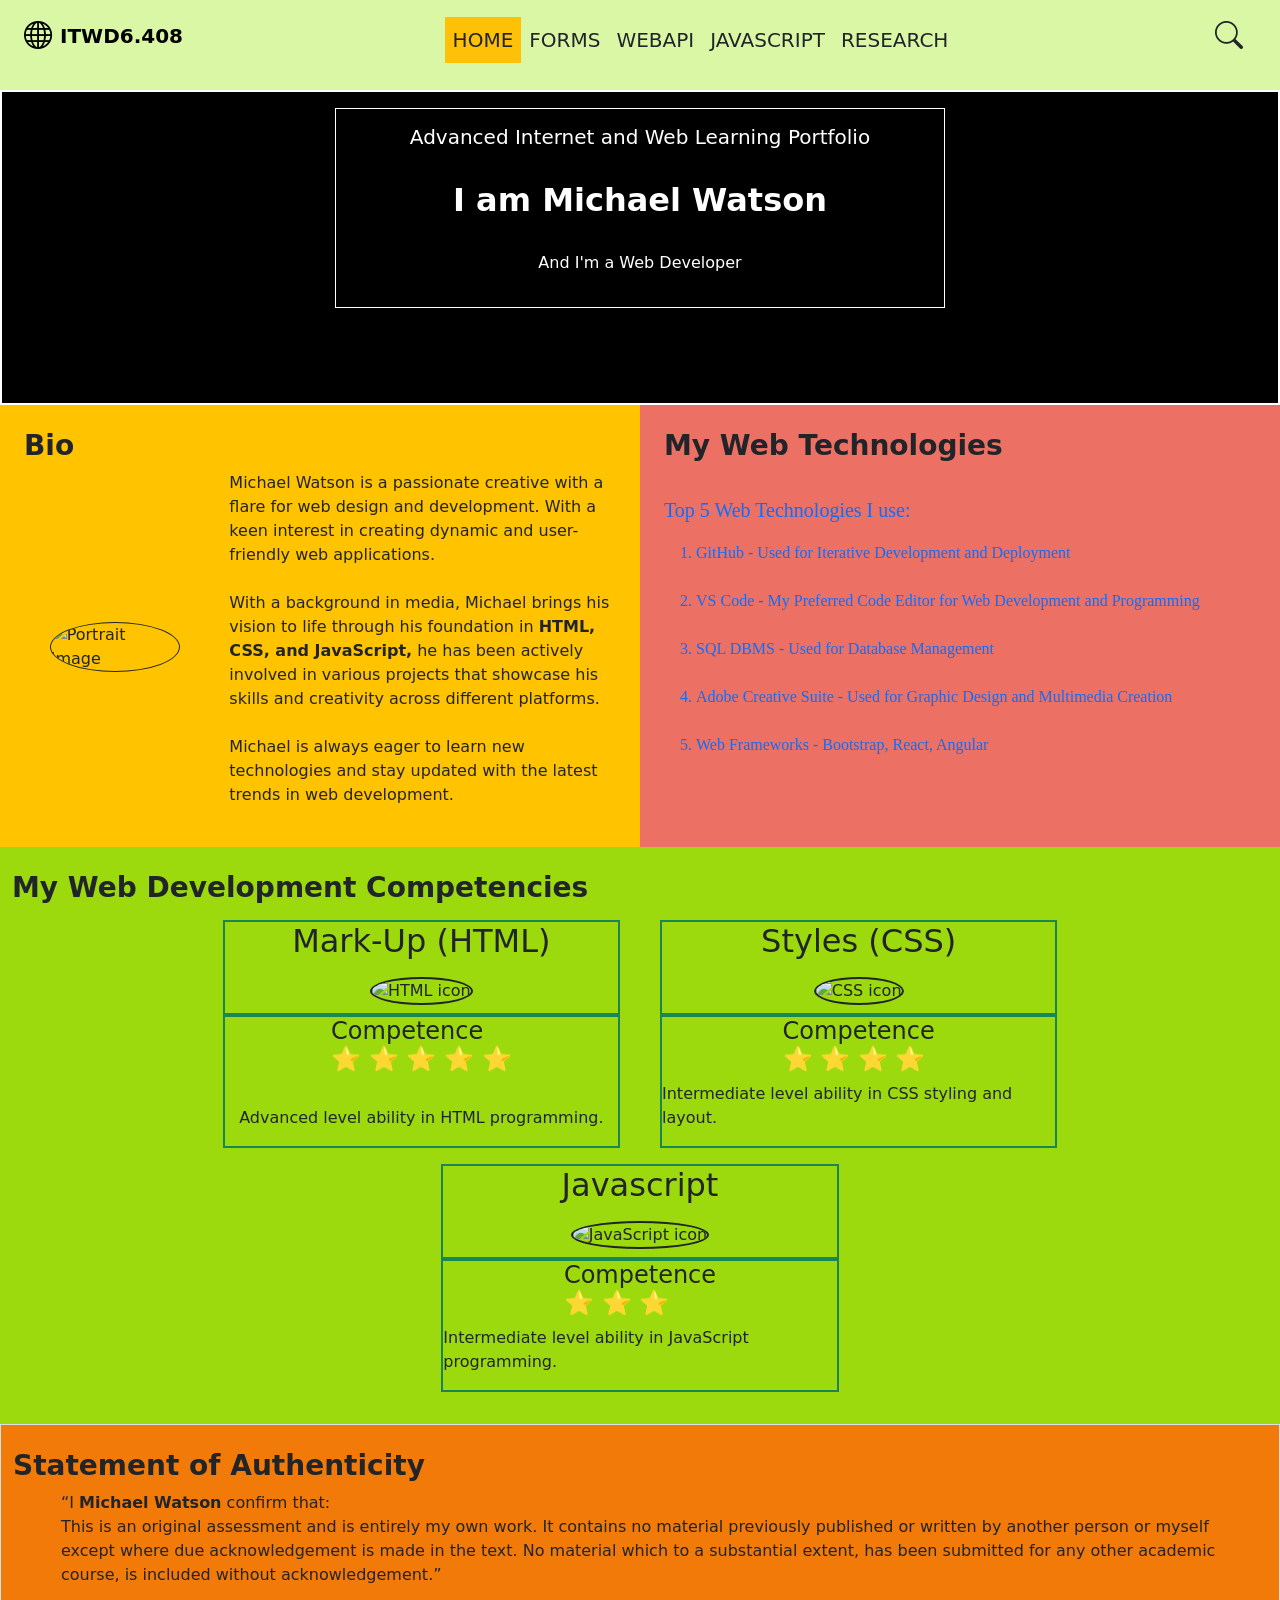
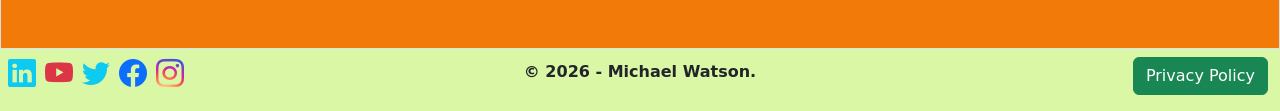
==== index.html @ 825d8295 "Add files via upload" ====
<!DOCTYPE html>
<html lang="en">

<!--Website Configuration-->
<head>
    <meta charset="UTF-8">
    <meta name="viewport" content="width=device-width, initial-scale=1.0">
    <title>Home</title>

    <!--Insert/Embed Bootstrap CSS-->
    <link href="https://cdn.jsdelivr.net/npm/bootstrap@5.3.8/dist/css/bootstrap.min.css" rel="stylesheet" integrity="sha384-sRIl4kxILFvY47J16cr9ZwB07vP4J8+LH7qKQnuqkuIAvNWLzeN8tE5YBujZqJLB" crossorigin="anonymous">
    <link rel="stylesheet" href="https://cdn.jsdelivr.net/npm/bootstrap-icons@1.13.1/font/bootstrap-icons.min.css">
    <link rel="stylesheet" href="style.css">

    <style>
        /* Colour Variables*/
        :root {
            --navbar-color: #DAF7A6;
            --showcase-color: #000000;
            --bio-color: #FFC300;
            --webtech-color: #EC7063;
            --competence-color: #9CDA0D;
            --statement-color: #F27A09;
        }
    </style>
</head>

<!--Visible Webpage-->
<body>

    <!--Search Functionality Field-->
    <div class="collapse" id="collapseExample">
        <div class="card card-body">
            <form class="d-flex" role="search" onsubmit="return false;">
                <input class="form-control me-2" type="search" id="siteSearchInput" placeholder="Search" aria-label="Search"/>
                <button class="btn btn-outline-success" type="submit">Search</button>
            </form>
            <div id="siteSearchResults" class="mt-2"></div>
        </div>
    </div>

    <!--Navbar-->
    <header class="container-fluid" style="background-color: var(--navbar-color); height: 10vh;">
        <nav class="navbar navbar-expand-lg" style="z-index: 1;">
            <div class="container-fluid">

            <!--Brand-->
            <a class="navbar-brand d-flex align-items-center gap-2" href="index.html">
                <span class="bi bi-globe fs-3"></span><strong>ITWD6.408</strong>
            </a>

            <!--Mobile Search + Hamburger-->
            <div class="d-flex align-items-center d-lg-none">
                <button class="btn" data-bs-toggle="collapse" data-bs-target="#collapseExample" 
                        aria-expanded="false" aria-controls="collapseExample">
                    <span class="bi bi-search fs-3"></span>
                </button>

                <button class="navbar-toggler" type="button" data-bs-toggle="collapse"
                        data-bs-target="#navbarNav" aria-controls="navbarNav"
                        aria-expanded="false" aria-label="Toggle navigation">
                    <span class="navbar-toggler-icon"></span>
                </button>
            </div>

            <!--Nav Links-->
            <div class="collapse navbar-collapse d-lg-flex justify-content-center" id="navbarNav">
                <ul class="navbar-nav float-end fs-5 mt-2" style="background-color: var(--navbar-color);">
                    <li class="nav-item"><a class="nav-link active bg-warning p-2 link-dark link-opacity-75-hover" aria-current="page" href="index.html">HOME</a></li>
                    <li class="nav-item"><a class="nav-link p-2 link-dark link-opacity-75-hover" href="form.html">FORMS</a></li>
                    <li class="nav-item"><a class="nav-link p-2 link-dark link-opacity-75-hover" href="webapi.html">WEBAPI</a></li>
                    <li class="nav-item"><a class="nav-link p-2 link-dark link-opacity-75-hover" href="javascript.html">JAVASCRIPT</a></li>
                    <li class="nav-item"><a class="nav-link p-2 link-dark link-opacity-75-hover" href="research.html">RESEARCH</a></li>
                </ul>
            </div>

            <!--Search Icon LG device-->
            <button class="btn d-none d-lg-inline align-end" data-bs-toggle="collapse"
                    data-bs-target="#collapseExample" aria-expanded="false" aria-controls="collapseExample">
                <span class="bi bi-search fs-3"></span>
            </button>
            </div>
        </nav>
    </header>


<!--Main Area Here-->
<main style="min-height: 85vh;">
        
    <!--Showcase Section-->
    <section id="showcase" class="contain-fluid border border-white border-2" style="min-height: 35vh; background-color: var(--showcase-color); position: relative; overflow: hidden;">

        <!-- Blurred Background Image -->
        <div class="showcase-bg container-fluid align-items-center justify-content-center"></div>

        <!-- Foreground Content -->
        <div class="container-fluid position-relative d-flex align-items-center justify-content-center h-100" style="z-index: 0;">
            <div class="row justify-content-center w-100 m-3">
                <div class="col-md-8 col-lg-6 text-center text-white border border-white p-3" style="background-color: rgba(0, 0, 0, 0.5);">
                    <h5>Advanced Internet and Web Learning Portfolio</h5><br>
                    <h2 class="fw-bold">
                        I am Michael Watson
                    </h2><br>
                    <p>And I'm a Web Developer</p>
                </div>
            </div>
        </div>
    </section>

    <!--Bio Section-->
    <section id="bio" class="container-fluid" style="min-height: 20vh; background-color: var(--bio-color);">
        <div class="row">
            <div class="col-12 col-md-6 d-flex justify-content-center p-4" style="background-color: var(--bio-color);">
                <div class="row">
                    <h3><strong>Bio</strong></h3>
                        <div class="col-6 col-sm-4 col-md-4 col-lg-3 mx-auto d-flex justify-content-center align-items-center mb-3 mb-md-0">
                            <img class="img-fluid rounded-circle border border-dark" src="Images/portrait.png" alt="Portrait Image">
                        </div>
                        <br><br>
                        <div class="col-12 col-md-8 justify-content-center align-items-center d-flex flex-column">
                            <p>
                                Michael Watson is a passionate creative with a flare for web design and development. With a keen interest in creating dynamic and user-friendly web applications. <br><br>
                                With a background in media, Michael brings his vision to life through his foundation in <strong>HTML, CSS, and JavaScript,</strong> he has been actively involved in various projects that showcase his skills and creativity across different platforms. <br><br>
                                Michael is always eager to learn new technologies and stay updated with the latest trends in web development.
                            </p>
                        </div>
                </div>
            </div>
        
            <div id="webtech" class="col-12 col-md-6 d-flex flex-column p-4" style="background-color: var(--webtech-color);">
                 <h3><strong>My Web Technologies</strong></h3><br>
                    <p class="text text-primary fs-5" style="font-family: 'palatino', serif;">
                        Top 5 Web Technologies I use: </p>
                    <ol class="text text-primary fs-6" style="font-family: 'palatino', serif;">
                        <li>GitHub - Used for Iterative Development and Deployment</li><br>
                        <li>VS Code - My Preferred Code Editor for Web Development and Programming</li><br>
                        <li>SQL DBMS - Used for Database Management</li><br>
                        <li>Adobe Creative Suite - Used for Graphic Design and Multimedia Creation</li><br>
                        <li>Web Frameworks - Bootstrap, React, Angular</li>
                    </ol>
            </div>
        </div>
    </section >

    <!--Competencies Section -->
    <section id="competencies" class="container-fluid" style="background-color: var(--competence-color);">
        <br>
            <h3><strong>My Web Development Competencies</strong></h3>
            <div class="row justify-content-center align-items-center gap-3 p-2">

               <div class="col-12 col-lg-4 flip-box">
                    <div class="flip-box-inner">
                        <div class="flip-box-front align-items-center justify-content-center d-flex flex-row flex-md-column border border-success border-2">
                            <h2 class="text-wrap">Mark-Up (HTML)</h2>
                            <img src="Images/html5.png" alt="HTML icon" class="img-fluid rounded-circle border border-dark border-2 m-2">
                        </div>
                        <div class="flip-box-back align-items-center justify-content-center d-flex flex-column border border-success border-2">
                            <h4>Competence <br>&#11088; &#11088; &#11088; &#11088; &#11088; </h4><br>
                            <p>Advanced level ability in HTML programming.</p>
                        </div>
                    </div>
                </div>

                <div class="col-12 col-lg-4 flip-box">
                    <div class="flip-box-inner">
                        <div class="flip-box-front align-items-center justify-content-center d-flex flex-row flex-md-column border border-success border-2">
                            <h2 class="text-wrap">Styles (CSS)</h2>
                            <img src="Images/css3.png" alt="CSS icon" class="img-fluid rounded-circle border border-dark border-2 m-2">
                        </div>
                        <div class="flip-box-back align-items-center justify-content-center d-flex flex-column border border-success border-2">
                            <h4>Competence <br>&#11088; &#11088; &#11088; &#11088;</h4>
                            <p>Intermediate level ability in CSS styling and layout.</p>
                        </div>
                    </div>
                </div>

                <div class="col-12 col-lg-4 flip-box">
                    <div class="flip-box-inner">
                        <div class="flip-box-front align-items-center justify-content-center d-flex flex-row flex-md-column border border-success border-2">
                            <h2 class="text-wrap">Javascript</h2>
                            <img src="Images/javascript.png" alt="JavaScript icon" class="img-fluid rounded-circle border border-dark border-2 m-2">
                        </div>
                        <div class="flip-box-back align-items-center justify-content-center d-flex flex-column border border-success border-2">
                            <h4>Competence <br>&#11088; &#11088; &#11088;</h4>
                            <p>Intermediate level ability in JavaScript programming.</p>
                        </div>
                    </div>
                </div>
            </div>
        <br>
    </section>

    <!--Statement of Authenticity Section -->
    <section id="authenticity" class="container-fluid border" style="min-height: 25vh; background-color: var(--statement-color);">
        <br>
        <h3><strong>Statement of Authenticity</strong></h3>
            <p class="ms-5">
            “I <strong>Michael Watson</strong> confirm that: <br>
            This is an original assessment and is entirely my own work.
            It contains no material previously published or written by another person or myself except where due
            acknowledgement is made in the text.
            No material which to a substantial extent, has been submitted for any other academic course, is included
            without acknowledgement.” 
            </p> 
    </section>

</main>
    

    <footer class="container-fluid" style="background-color: var(--navbar-color); ">
        
        <!--Social Media Links-->
        <div class="row position-relative">
            <div class="col-12 col-md-4 d-flex justify-content-center align-items-center d-lg-block gap-3 p-2">
                <h3>
                    <span class="bi bi-linkedin text-info"></span>
                    <span class="bi bi-youtube text-danger"></span>
                    <span class="bi bi-twitter text-info"></span>
                    <span class="bi bi-facebook text-primary"></span>
                    <span class="bi bi-instagram instagram-gradient"></span>
                <style>
                .instagram-gradient {
                background: radial-gradient(circle at 30% 107%, #fdf497 0%, #fdf497 5%, #fd5949 45%, #d6249f 60%, #285AEB 90%);
                            -webkit-background-clip: text; -webkit-text-fill-color: transparent; display: inline-block;
                }
                </style>
                </h3>
            </div>

            <!--Copyright Information-->
            <div class="col-8  col-md-4 d-flex justify-content-center align-items-center">
                <p class="fs-6"><strong> &copy; 2026 - Michael Watson.</strong></p>
            </div>

            <!--Privacy Policy Button and Modal-->
            <div class="col-4  col-md-4 d-flex justify-content-end align-items-center">
                <p class="fs-6">  
                <button type="button" class="btn btn-success mt-2" data-bs-toggle="modal" data-bs-target="#privacyModal">
                    Privacy Policy
                </button>
                </p>
            </div>

            <div class="modal fade" id="privacyModal" tabindex="-1" aria-labelledby="privacyModalLabel" aria-hidden="true">
                <div class="modal-dialog modal-lg">
                    <div class="modal-content">
                    <div class="modal-header">
                        <h1 class="modal-title fs-5" id="privacyModalLabel"><strong>PRIVACY POLICY</strong></h1>
                        <button type="button" class="btn-close" data-bs-dismiss="modal" aria-label="Close"></button>
                    </div>
            
            <div class="modal-body">
                <p>
                    <strong>PERSONAL INFORMATION<br></strong>

                    Personal information has the same meaning as defined in the Privacy Act 1993. <br>
                    This can include any information that can be used to personally identify you.<br><br>

                    <strong>TYPES OF PERSONAL INFORMATION COLLECTED<br></strong>

                        Types of personal information collected can include, but is not limited to:
                        <div class="fs-6 ms-5">
                        <li>Name</li>
                        <li>Address</li>
                        <li>Location</li>
                        <li>Email address</li>
                        <li>Telephone number</li>
                        <li>Age or date of birth</li>
                        <li>Profession</li><br>
                        </div>
                    <strong>HOW INFORMATION IS COLLECTED</strong><br>

                        By filling out and submitting any forms on this webpage, you agree that we may collect the information provided by you.<br><br>

                    <strong>USE OF PERSONAL INFORMATION</strong><br>

                        The personal information collected from you will be used for research and study purposes, to better understand trends in society.<br><br>

                    <strong>COOKIES</strong><br>

                        Our website uses cookies to enhance your browsing experience. You can disable cookies through your browser settings, but this may affect the functionality of our site.<br><br>

                    <strong>USE OF PERSONAL INFORMATION FOR COMMUNICATION</strong><br>

                        By providing your email address, you agree to receive follow up emails, promotional or informational, from. You can opt out at any time through the unsubscribe link in the emails.<br><br>

                    <strong>DISCLOSURE OF PERSONAL INFORMATION</strong><br>

                        We do not sell, trade, or otherwise transfer your personal information to outside parties, except when required by law or to provide services you requested.<br><br>

                    <strong>PROTECTION OF PERSONAL INFORMATION</strong><br>

                        We take responsibility of your personal information seriously, and will ensure that the personal information we hold is protected from misuse, loss or unauthorised access.<br><br>

                    <strong>YOUR RIGHTS TO ACCESS YOUR PERSONAL INFORMATION</strong><br>

                        You have the right to access, correct, or delete your personal information. You can request this by contacting us through the details provided on our website.<br><br>

                    <strong>CHANGES TO THIS POLICY</strong><br>

                        We reserve the right to update or modify this Privacy Policy at any time. Changes will be posted on this page with an updated effective date.<br><br>

                    <strong>CONTACT INFORMATION</strong><br>

                        If you have any questions or concerns regarding this Privacy Policy, please contact us at myklwatson@gmail.com<br><br>
                </p>
            </div>

            <div class="modal-footer">
                <button type="button" class="btn btn-success" data-bs-dismiss="modal">ACCEPT</button>
            </div>

        </div>
    </footer>

    <!-- Insert/Embed Bootstrap JS -->
    <script src="https://cdn.jsdelivr.net/npm/bootstrap@5.3.8/dist/js/bootstrap.bundle.min.js" 
            integrity="sha384-FKyoEForCGlyvwx9Hj09JcYn3nv7wiPVlz7YYwJrWVcXK/BmnVDxM+D2scQbITxI" 
            crossorigin="anonymous"></script>
    <script src="search.js"></script>

</body>

</html>
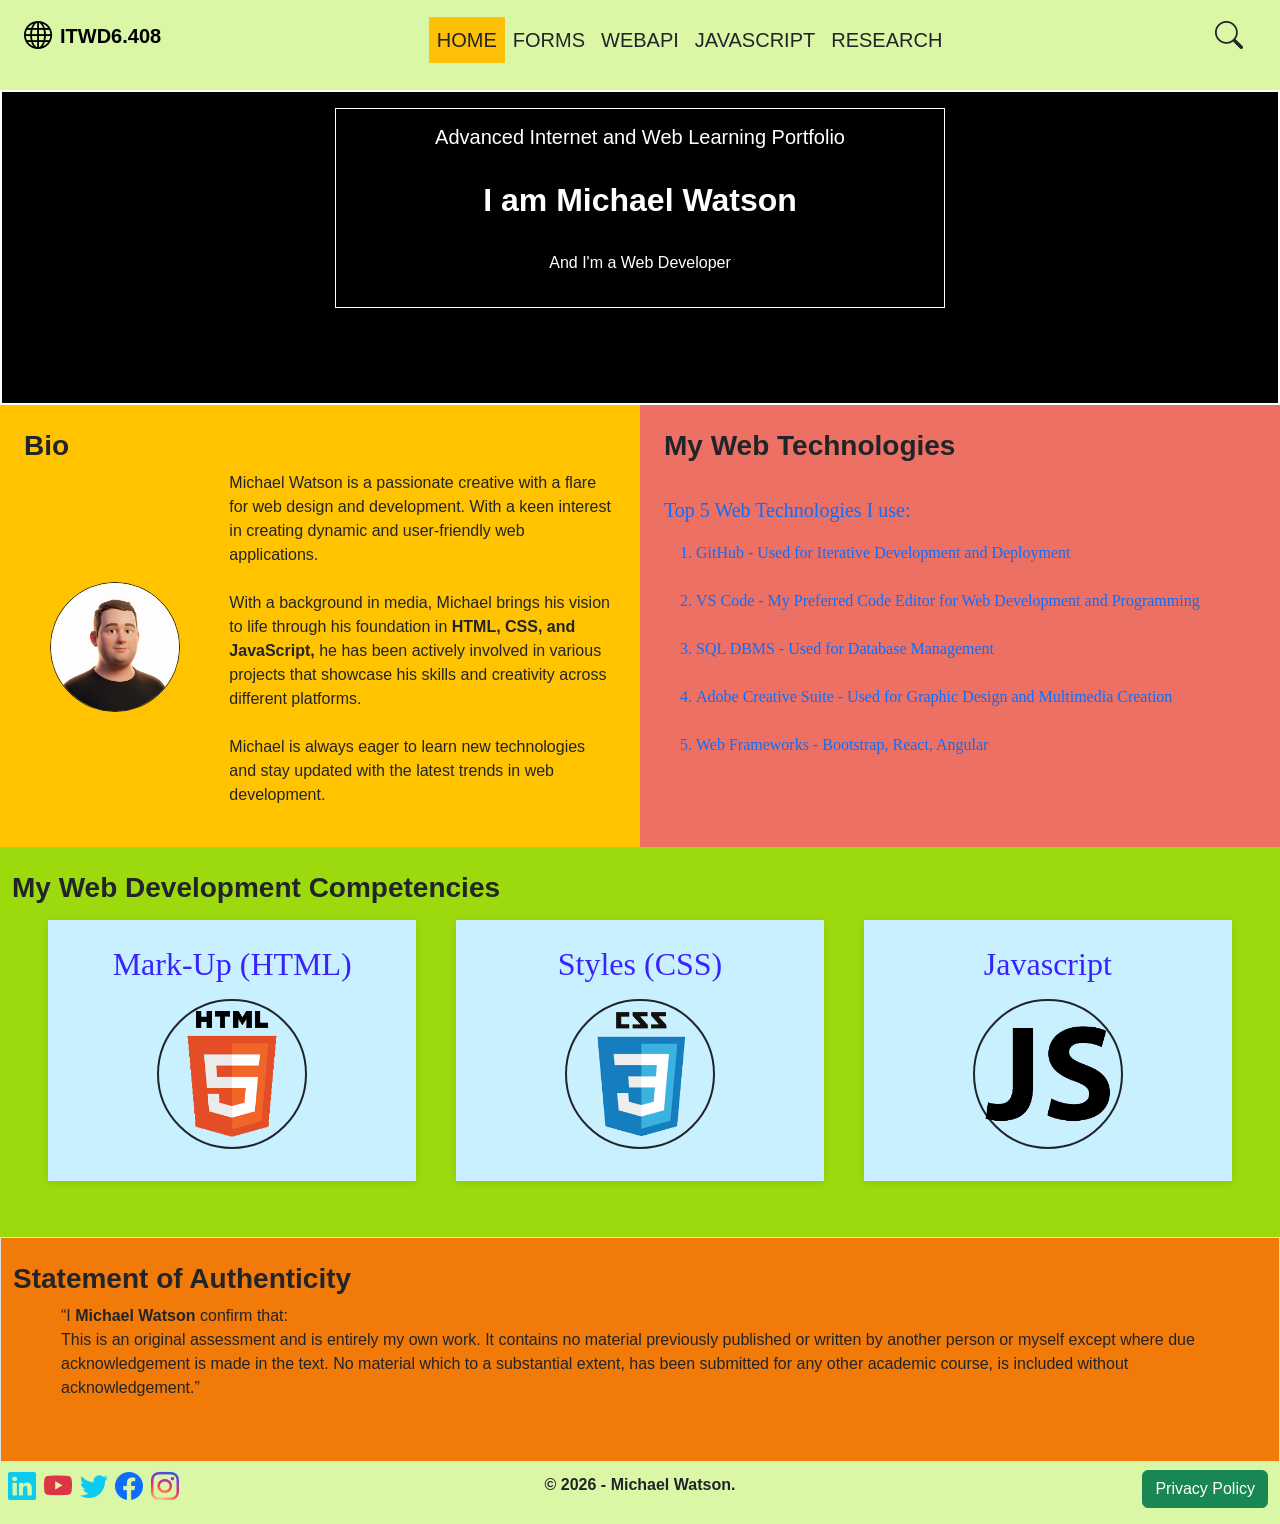
==== commit 26237ad7: "research" ====
--- a/index.html
+++ b/index.html
@@ -10,7 +10,7 @@
     <!--Insert/Embed Bootstrap CSS-->
     <link href="https://cdn.jsdelivr.net/npm/bootstrap@5.3.8/dist/css/bootstrap.min.css" rel="stylesheet" integrity="sha384-sRIl4kxILFvY47J16cr9ZwB07vP4J8+LH7qKQnuqkuIAvNWLzeN8tE5YBujZqJLB" crossorigin="anonymous">
     <link rel="stylesheet" href="https://cdn.jsdelivr.net/npm/bootstrap-icons@1.13.1/font/bootstrap-icons.min.css">
-    <link rel="stylesheet" href="style.css">
+    <link rel="stylesheet" href="styles.css">
 
     <style>
         /* Colour Variables*/
@@ -317,7 +317,7 @@
     <script src="https://cdn.jsdelivr.net/npm/bootstrap@5.3.8/dist/js/bootstrap.bundle.min.js" 
             integrity="sha384-FKyoEForCGlyvwx9Hj09JcYn3nv7wiPVlz7YYwJrWVcXK/BmnVDxM+D2scQbITxI" 
             crossorigin="anonymous"></script>
-    <script src="search.js"></script>
+    <script src="JS/search.js"></script>
 
 </body>
 
--- a/styles.css
+++ b/styles.css
@@ -0,0 +1,350 @@
+/* -- Flip Boxes -- */
+
+.flip-box {
+  background-color: transparent;
+  width: 100%;
+  height: 220px;      /* short, compact box for mobile/tablet */
+  perspective: 1000px;
+  margin-bottom: 1.5rem;
+}
+
+@media (min-width: 768px) {
+  .flip-box {
+    width: 31%;
+    height: auto;
+    aspect-ratio: 3 / 2;   /* only enforced on large devices */
+  }
+}
+
+/* This container is needed to position the front and back side */
+.flip-box-inner {
+  position: relative;
+  width: 100%;
+  height: 100%;
+  text-align: center;
+  transition: transform 0.8s;
+  transform-style: preserve-3d;
+}
+
+.flip-box:hover .flip-box-inner {
+  transform: rotateY(180deg);
+}
+
+.flip-box-front, .flip-box-back {
+  position: absolute;
+  width: 100%;
+  height: 100%;
+  box-sizing: border-box;
+  -webkit-backface-visibility: hidden;
+  backface-visibility: hidden;
+  box-shadow: 0 2px 8px rgba(0, 0, 0, 0.1);
+  border: none !important;
+}
+
+.flip-box-front {
+  background-color: #c8f0ff;
+  color: rgb(56, 34, 255);
+  font: bold 1.5rem "bradley hand", cursive;
+  display: flex;
+  overflow: hidden;
+
+  img {
+    overflow: visible;
+    padding: 10px;
+    width: 35%;
+    height: auto;
+    max-width: 150px;
+  }
+}
+
+.flip-box-front img {
+    object-fit: contain;
+    width: 100%;
+}
+
+.flip-box-back {
+  background-color: dodgerblue;
+  color: white;
+  transform: rotateY(180deg);
+}
+
+.showcase-bg {
+  position: absolute;
+  top: -20px;
+  left: -20px;
+  width: calc(100% + 40px);
+  height: calc(100% + 40px);
+  background-image: url("Images/background.jpg");
+  background-position: center;
+  background-size: cover;
+  filter: blur(5px);
+}
+body{
+font-family:'century gothic', 'helvetica neue', helvetica, arial, sans-serif;
+font-weight: 500;
+}
+
+.nav-pills .nav-link.active {
+  background-color: var(--bs-warning);
+  color: #000; /* warning is a light/yellow color, so dark text reads better */
+  font-weight: bold;
+}
+
+.accordion-button {
+    font-weight: bold;
+}
+
+.accordion-button:not(.collapsed) {
+    color: #fff;
+    background-color: var(--bs-warning);
+}
+
+.form-embed {
+    width: 100%;
+    height: 2010px;
+    border: 0;
+  }
+
+  @media (max-width: 768px) {
+    .form-embed {
+      height: 3200px; /* increase until no clipping/scroll on your actual form */
+    }
+  }
+
+  @media (max-width: 480px) {
+    .form-embed {
+      height: 3800px;
+    }
+  }
+
+
+/* --- Shared card styling for all demos --- */
+.demo-card {
+    border: none;
+    border-radius: 10px;
+    box-shadow: 0 2px 8px rgba(0, 0, 0, 0.08);
+}
+
+
+/* --- Demo 1: More/Less --- */
+#manual-slide-description.truncated {
+    display: none;
+}
+
+#manual-slide-description {
+    transition: opacity 0.2s ease;
+}
+
+#manual-slide-description.truncated {
+    display: none;
+}
+
+/* --- Demo 1: Slide fade transition --- */
+#manual-slide-image,
+#auto-slide-image {
+    transition: opacity 0.25s ease;
+}
+
+.fading {
+    opacity: 0;
+}
+
+/* --- Demo 1: Auto slideshow progress dots --- */
+#auto-slide-dots {
+    display: flex;
+    justify-content: center;
+    gap: 6px;
+    margin-top: 10px;
+}
+
+#auto-slide-dots .dot {
+    width: 8px;
+    height: 8px;
+    border-radius: 50%;
+    background: #ccc;
+    transition: background 0.2s ease;
+}
+
+#auto-slide-dots .dot.active {
+    background: #333;
+}
+
+/* --- Demo 1: Page Customisation --- */
+#customisation-card {
+    transition: background-color 0.3s, color 0.3s;
+    border-radius: 8px;
+}
+
+#customisation-card.dark-mode {
+    background-color: #121212 !important;
+    color: #f5f5f5;
+}
+
+#customisation-card, #customisation-card *:not(button) {
+    font-size: inherit;
+}
+
+#customisation-card img {
+    display: block;
+    margin-left: auto;
+    margin-right: auto;
+}
+
+#manual-slide-image {
+    width: 300px;
+    max-width: 100%; /* prevents overflow on small screens */
+}
+
+#auto-slide-image {
+    width: 300px;
+    max-width: 100%; /* prevents overflow on small screens */
+}
+
+
+/* --- Demo 2: Product Grid & Cart --- */
+
+#cartCountBadge {
+    color: #fff;
+    font-size: 0.95rem;
+    padding: 6px 10px;
+}
+
+#cartCountBadge i {
+    margin-right: 4px;
+}
+
+#productGrid img {
+    object-fit: cover;
+    width: 100%;
+    height: 100%;
+    
+}
+
+#productGrid .product-image-wrapper {
+    width: 100%;
+    height: 400px;
+    overflow: hidden;
+    display: flex;
+    align-items: center;
+    justify-content: center;
+    padding: 30px;
+    box-sizing: border-box; /* ensures padding doesn't push the box past 200px height */
+}
+
+#productGrid .product-image-wrapper img {
+    max-width: 100%;
+    max-height: 100%;
+    object-fit: contain;
+}
+
+/* --- Demo 3: Quiz --- */
+.question-block {
+    transition: opacity 0.3s ease;
+}
+
+.question-block.locked {
+    opacity: 0.35;
+    pointer-events: none;
+}
+
+.quiz-option-btn {
+    display: block;
+    width: 100%;
+    text-align: left;
+    padding: 10px 14px;
+    border: 1px solid #ccc;
+    border-radius: 6px;
+    background: #fff;
+    cursor: pointer;
+    transition: background 0.15s ease, border-color 0.15s ease;
+    margin-bottom: 8px;
+}
+
+.quiz-option-btn:hover {
+    background: #f0f0f0;
+}
+
+.quiz-option-btn.correct {
+    background: #d4edda;
+    border-color: #28a745;
+}
+
+.quiz-option-btn.incorrect {
+    background: #f8d7da;
+    border-color: #dc3545;
+}
+
+#reset-quiz-attempt-btn {
+    padding: 10px 20px;
+    font-size: 1.05rem;
+}
+
+
+/* --- Demo 4: Authorisation --- */
+
+#auth-container {
+    display: flex;
+    flex-direction: column;
+    justify-content: center;
+    min-height: 60vh;
+}
+
+
+
+/* --- Research Page --- */
+
+.flip-card {
+    perspective: 1000px;
+    height: 300px;
+    margin-bottom: 1.5rem;
+    cursor: pointer;
+
+}
+
+@media (min-width: 992px) {
+    .flip-card {
+        height: 400px;
+    }
+}
+
+.flip-card-inner {
+    position: relative;
+    width: 100%;
+    height: 100%;
+    transition: transform 0.7s;
+    transform-style: preserve-3d;
+}
+
+.flip-card.flipped .flip-card-inner {
+    transform: rotateY(180deg);
+}
+
+.flip-card-front,
+.flip-card-back {
+    position: absolute;
+    width: 100%;
+    height: 100%;
+    backface-visibility: hidden;
+    box-shadow: 0 2px 8px rgba(0, 0, 0, 0.2);
+    border: 3px solid rgba(255, 115, 0, 0.701);
+}
+
+.flip-card-front {
+    background-color: #ffeed7;
+    overflow: hidden;
+}
+
+.flip-card-front img {
+    background-color: #ffeed7;
+    height: 60%;
+    width: auto;
+    max-width: 80%;
+    object-fit: contain;
+}
+
+.flip-card-back {
+    background-color: #f8f9fa;
+    transform: rotateY(180deg);
+    overflow-y: auto;    
+}
+
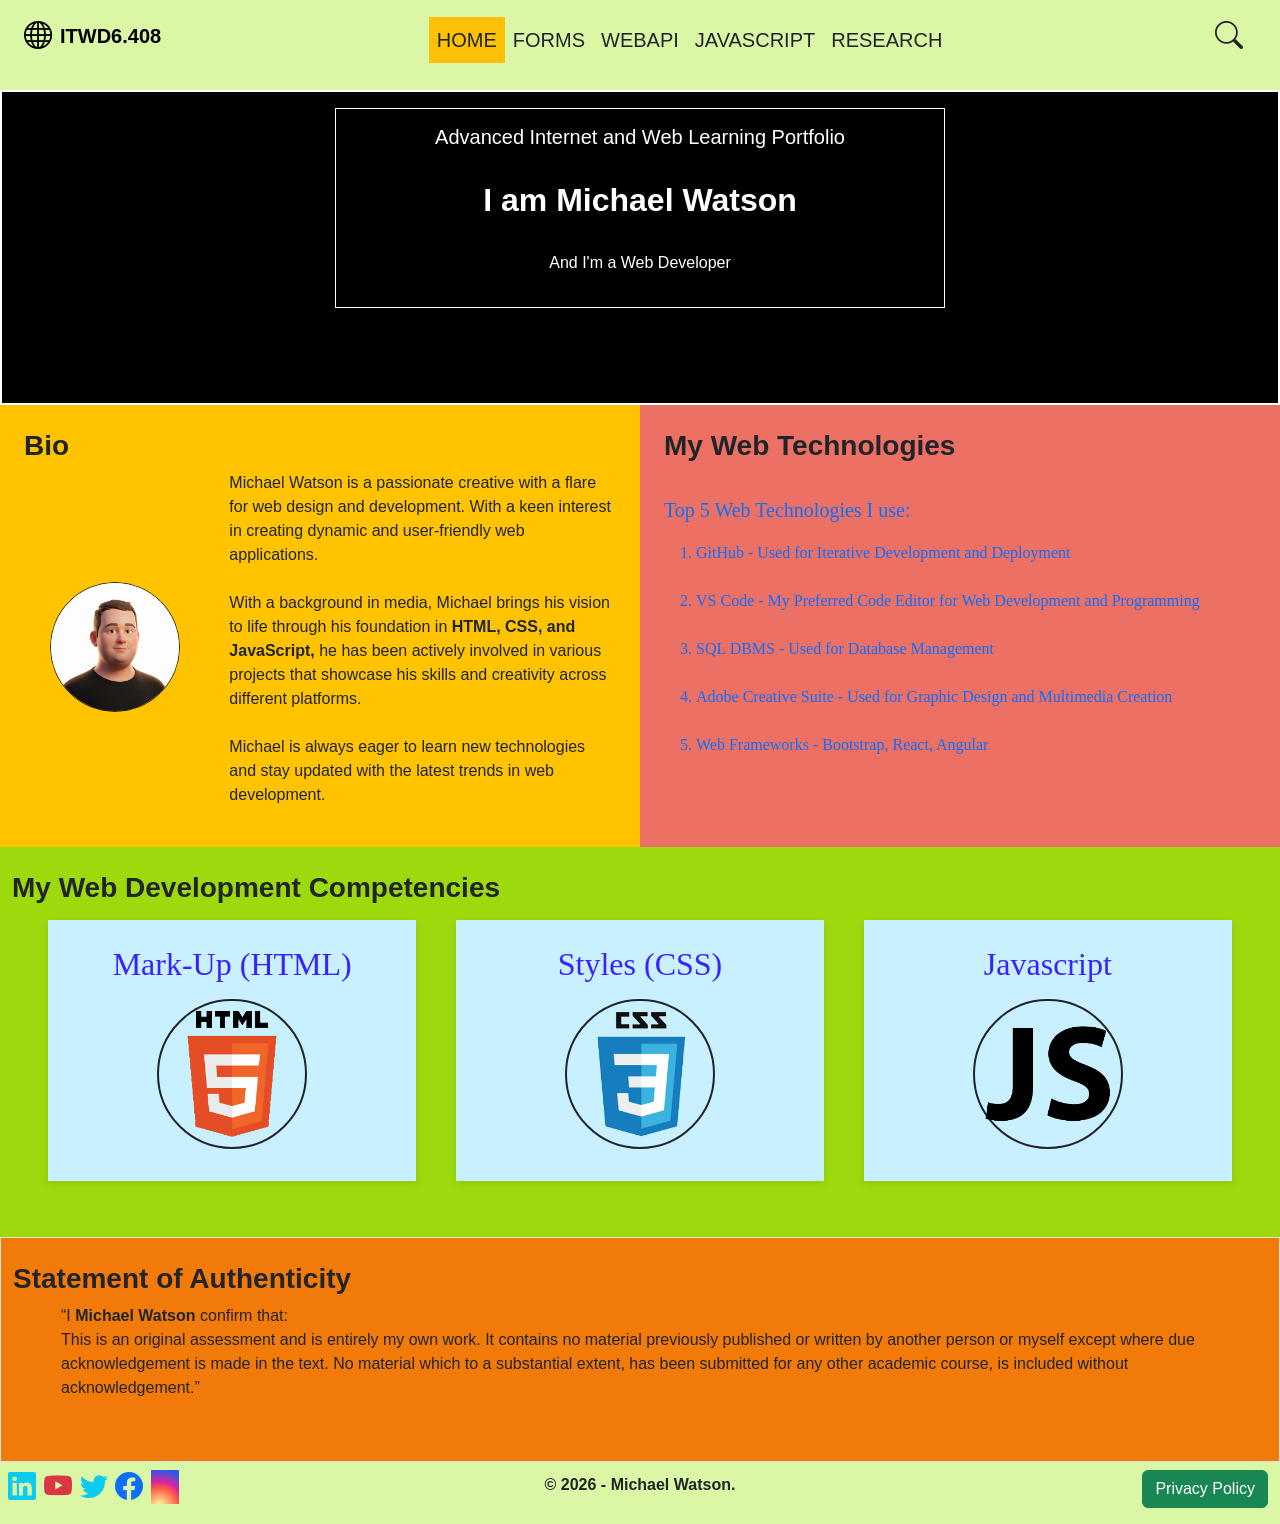
==== commit 34db9228: "update footer socials" ====
--- a/index.html
+++ b/index.html
@@ -221,7 +221,7 @@
                 <style>
                 .instagram-gradient {
                 background: radial-gradient(circle at 30% 107%, #fdf497 0%, #fdf497 5%, #fd5949 45%, #d6249f 60%, #285AEB 90%);
-                            -webkit-background-clip: text; -webkit-text-fill-color: transparent; display: inline-block;
+                            -webkit-text-fill-color: transparent; display: inline-block;
                 }
                 </style>
                 </h3>
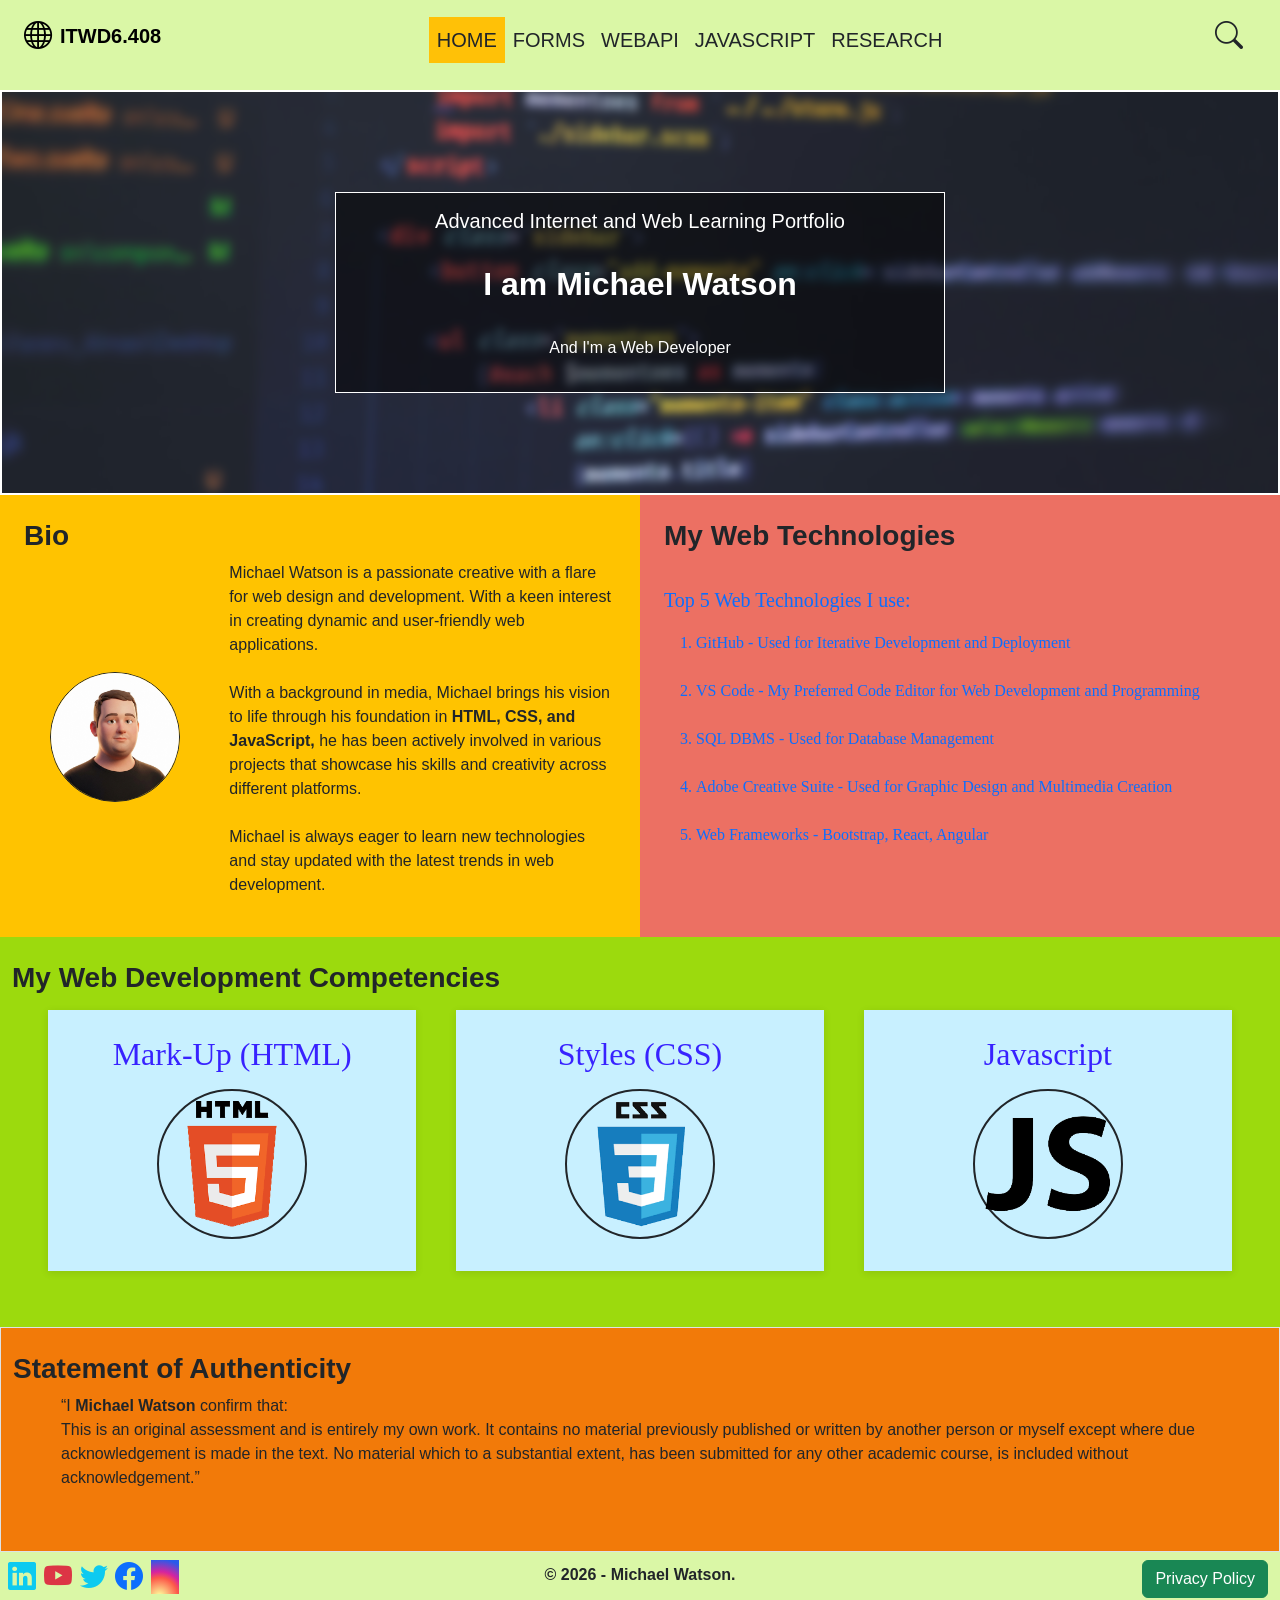
==== commit 44a029d7: "research updates" ====
--- a/index.html
+++ b/index.html
@@ -88,13 +88,13 @@
 <main style="min-height: 85vh;">
         
     <!--Showcase Section-->
-    <section id="showcase" class="contain-fluid border border-white border-2" style="min-height: 35vh; background-color: var(--showcase-color); position: relative; overflow: hidden;">
+    <section id="showcase" class="contain-fluid border border-white border-2" style="background-color: var(--showcase-color); position: relative; overflow: hidden;">
 
         <!-- Blurred Background Image -->
         <div class="showcase-bg container-fluid align-items-center justify-content-center"></div>
 
         <!-- Foreground Content -->
-        <div class="container-fluid position-relative d-flex align-items-center justify-content-center h-100" style="z-index: 0;">
+        <div class="container-fluid position-relative d-flex align-items-center justify-content-center h-100" style="z-index: 1;">
             <div class="row justify-content-center w-100 m-3">
                 <div class="col-md-8 col-lg-6 text-center text-white border border-white p-3" style="background-color: rgba(0, 0, 0, 0.5);">
                     <h5>Advanced Internet and Web Learning Portfolio</h5><br>
--- a/styles.css
+++ b/styles.css
@@ -1,3 +1,10 @@
+/* --- Showcase Section --- */
+#showcase {
+    height: 45vh;
+    position: relative;
+    overflow: hidden;
+}
+
 /* -- Flip Boxes -- */
 
 .flip-box {
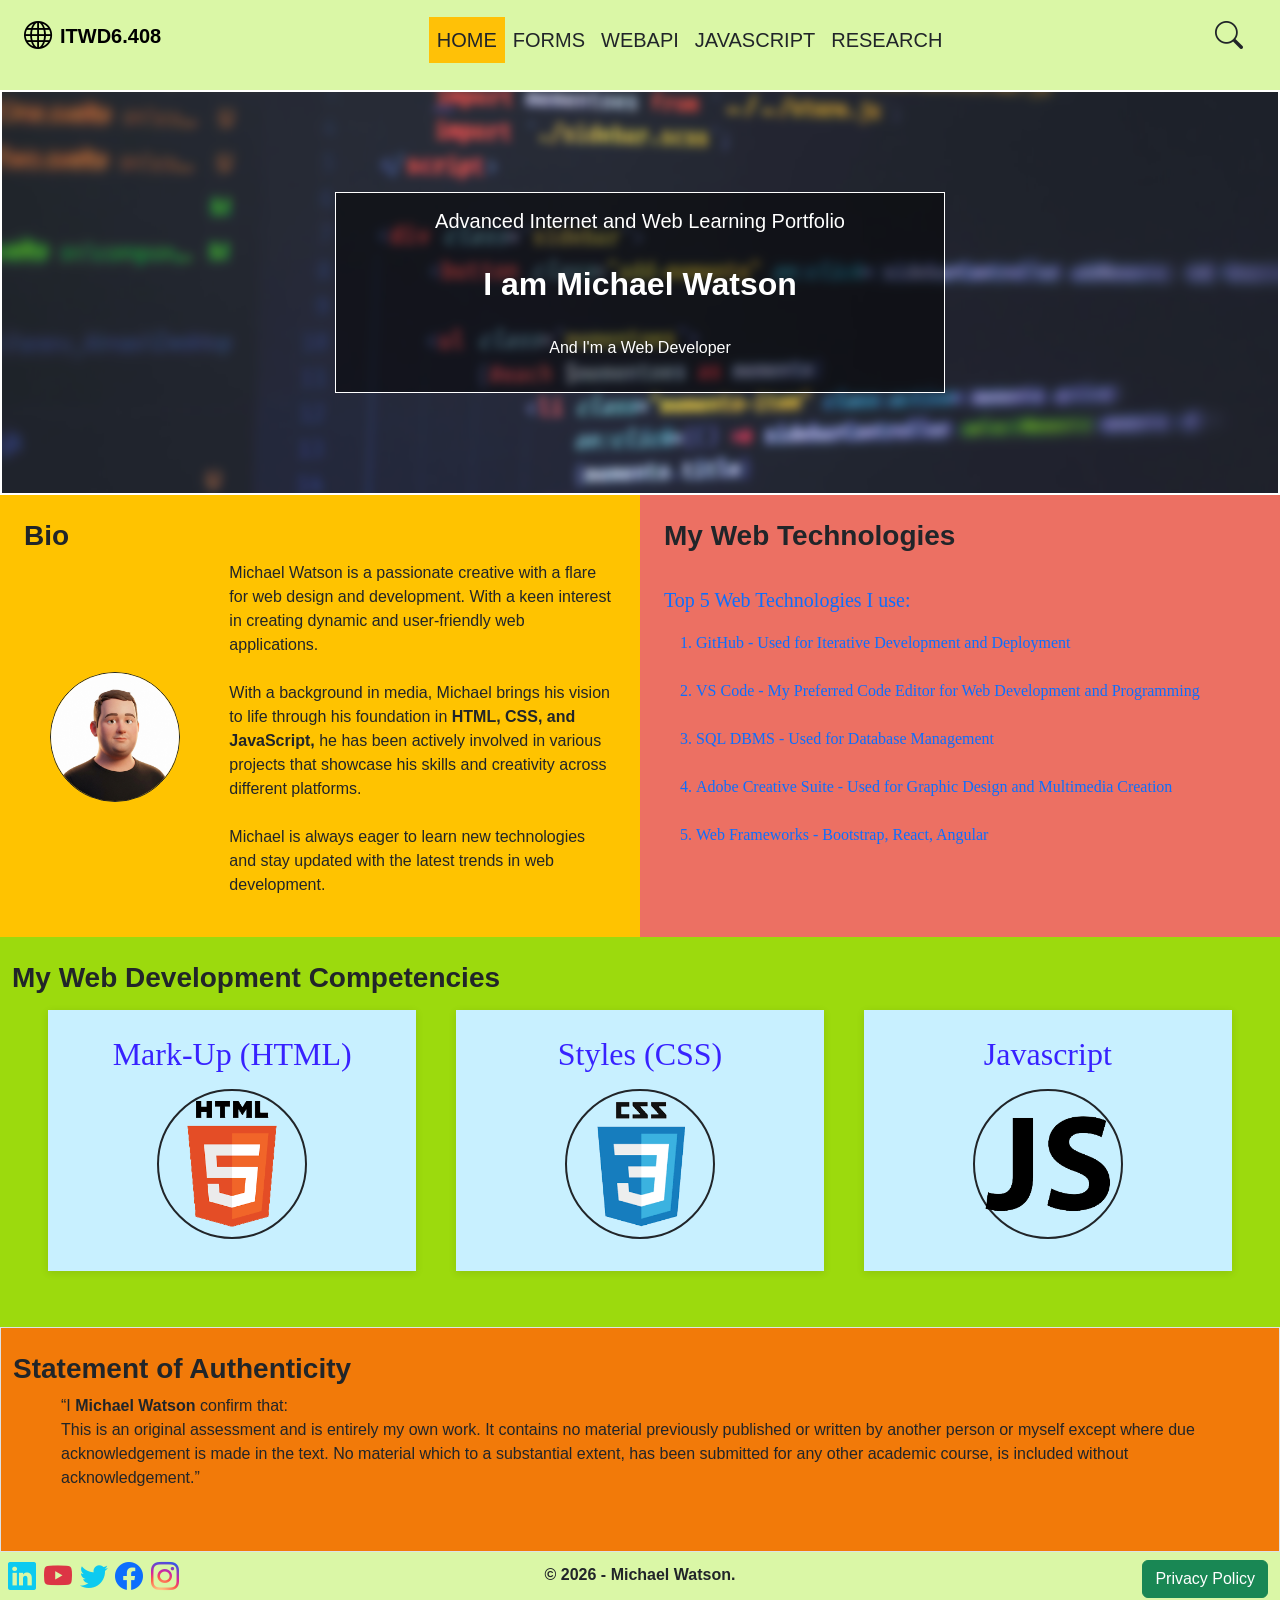
==== commit 5c77ab37: "social link instagram fix" ====
--- a/index.html
+++ b/index.html
@@ -221,7 +221,7 @@
                 <style>
                 .instagram-gradient {
                 background: radial-gradient(circle at 30% 107%, #fdf497 0%, #fdf497 5%, #fd5949 45%, #d6249f 60%, #285AEB 90%);
-                            -webkit-text-fill-color: transparent; display: inline-block;
+                            -webkit-background-clip: text; -webkit-text-fill-color: transparent; display: inline-block;
                 }
                 </style>
                 </h3>
